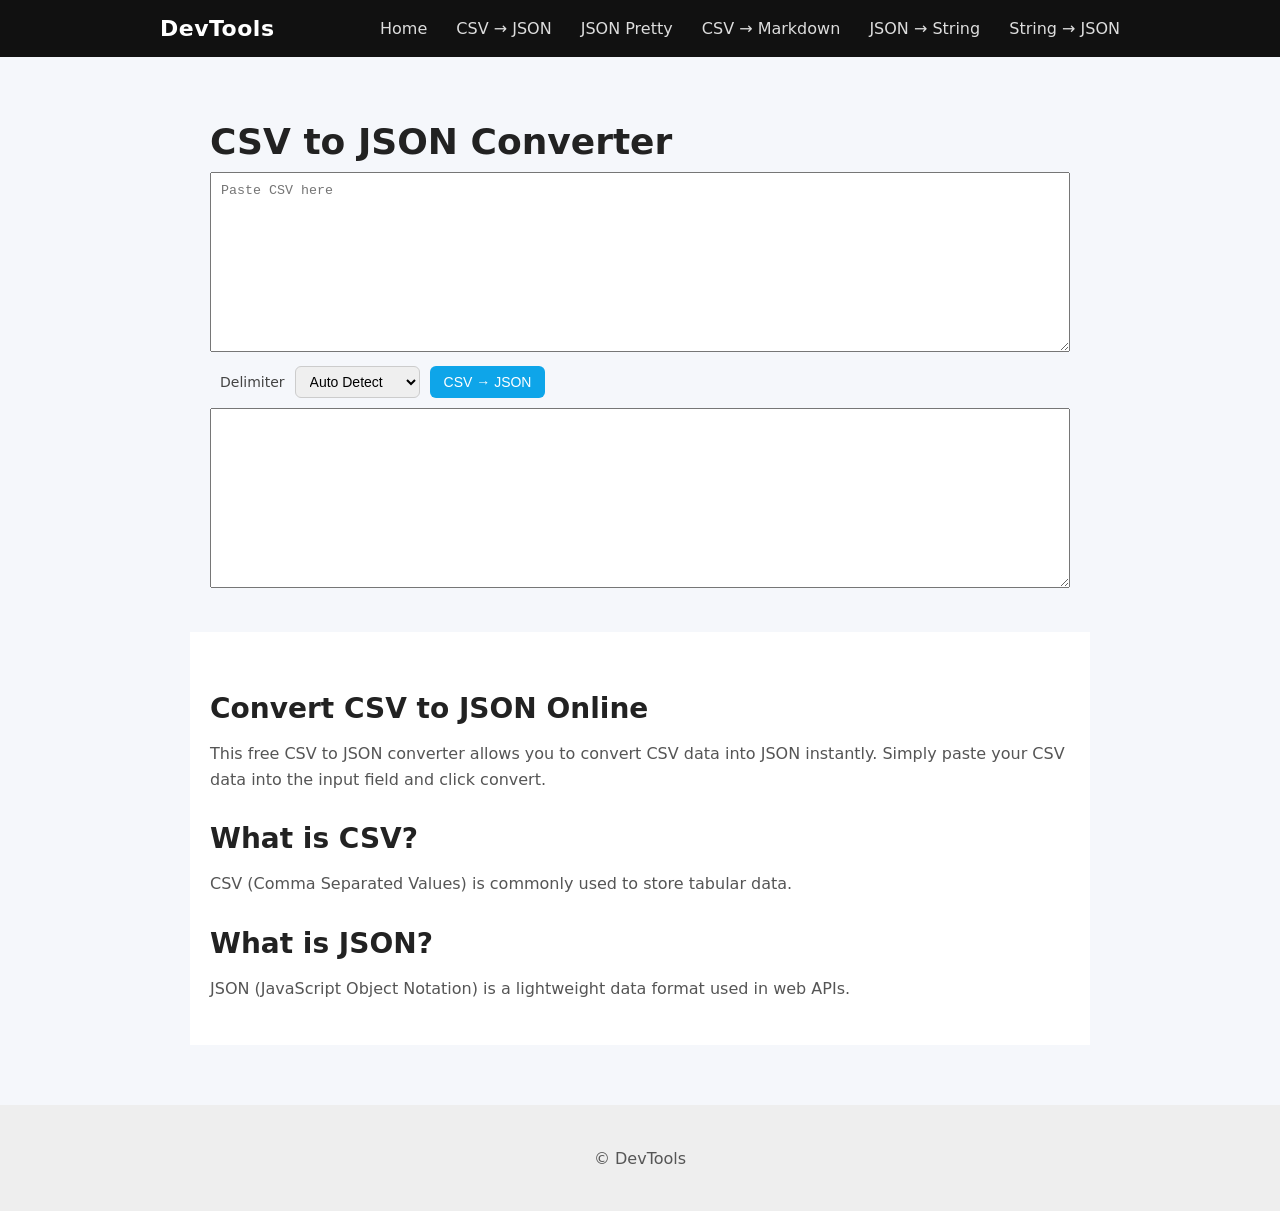
==== csv-to-json.html @ f338ef00 "fix layout" ====
<!DOCTYPE html>
<html lang="en">

<head>

    <meta charset="UTF-8">
    <meta name="viewport" content="width=device-width, initial-scale=1.0">

    <title>CSV to JSON Converter Online</title>

    <meta name="description" content="Convert CSV to JSON instantly with this free online CSV to JSON converter.">

    <link rel="stylesheet" href="style.css">

</head>

<body>

    <header class="header">
        <div class="nav-container">

            <div class="logo"><a href="/">DevTools</a></div>

            <nav class="menu">
                <a href="/">Home</a>
                <a href="/csv-to-json.html">CSV → JSON</a>
                <a href="/json-pretty.html">JSON Pretty</a>
                <a href="/csv-to-markdown.html">CSV → Markdown</a>
                <a href="/json-to-string.html">JSON → String</a>
                <a href="/string-to-json.html">String → JSON</a>
            </nav>

        </div>
    </header>

    <main class="container">

        <h1>CSV to JSON Converter</h1>

        <textarea id="input" placeholder="Paste CSV here"></textarea>
        <div class="toolbar">

            <label>Delimiter</label>

            <select id="delimiter">
                <option value="auto">Auto Detect</option>
                <option value=",">Comma (,)</option>
                <option value=";">Semicolon (;)</option>
                <option value="\t">Tab</option>
                <option value="space">Space</option>
            </select>

            <button onclick="convert()">CSV → JSON</button>
        </div>

        <textarea id="output"></textarea>

    </main>

    <article class="seo">

        <h2>Convert CSV to JSON Online</h2>

        <p>
            This free CSV to JSON converter allows you to convert CSV data into JSON instantly.
            Simply paste your CSV data into the input field and click convert.
        </p>

        <h2>What is CSV?</h2>

        <p>
            CSV (Comma Separated Values) is commonly used to store tabular data.
        </p>

        <h2>What is JSON?</h2>

        <p>
            JSON (JavaScript Object Notation) is a lightweight data format used in web APIs.
        </p>

    </article>

    <footer class="footer">

        <p>© DevTools</p>

    </footer>

    <script src="script.js"></script>

</body>

</html>
---- style.css ----
* {
    box-sizing: border-box;
}

body {
    font-family: system-ui, -apple-system, Segoe UI, Roboto, Arial;
    margin: 0;
    background: #f5f7fb;
    color: #222;

    display: flex;
    flex-direction: column;
    min-height: 100vh;
}

.toolbar {
    display: flex;
    gap: 10px;
    align-items: center;
    margin: 10px;
}

textarea {
    width: 100%;
    height: 180px;
    padding: 10px;
    font-family: monospace;
}

.tools {
    display: flex;
    gap: 20px;
}

.group {
    background: white;
    padding: 15px;
    border-radius: 6px;
    flex: 1;
}

.group-title {
    font-weight: bold;
    display: block;
    margin-bottom: 10px;
}

button {
    padding: 8px 14px;
    font-size: 14px;
    font-weight: 500;

    background: #0ea5e9;
    color: white;

    border: none;
    border-radius: 6px;

    cursor: pointer;

    transition: all 0.2s;
}

button:hover {
    background: #0284c7;
}

button:active {
    transform: scale(0.97);
}

button:disabled {
    background: #ccc;
    cursor: not-allowed;
}

.file-btn {
    background: #0077ff;
    color: white;
    padding: 8px 12px;
    cursor: pointer;
}

.actions {
    margin-top: 10px;
}

.seo {
    max-width: 900px;
    margin: auto;
    padding: 30px 20px;
    background: white;
}


.container {
    flex: 1;
    max-width: 1000px;
    min-width: 900px;
    margin: auto;
    padding: 40px 20px;
}

h1 {
    font-size: 36px;
    margin-bottom: 10px;
    font-weight: 700;
}

h2 {
    font-size: 28px;
    margin-top: 30px;
    margin-bottom: 12px;
    font-weight: 600;
}

h3 {
    font-size: 22px;
    margin-top: 24px;
    margin-bottom: 10px;
    font-weight: 600;
}

h4 {
    font-size: 18px;
    margin-top: 20px;
    margin-bottom: 8px;
    font-weight: 600;
}

h5 {
    font-size: 16px;
    margin-top: 16px;
    margin-bottom: 6px;
}

h6 {
    font-size: 14px;
    margin-top: 14px;
    margin-bottom: 6px;
    color: #666;
}

p {
    color: #555;
    line-height: 1.6;
    margin-bottom: 14px;
}

label {
    font-size: 14px;
    font-weight: 500;
    color: #444;
}

select {
    padding: 6px 10px;
    border-radius: 6px;
    border: 1px solid #ccc;
    font-size: 14px;
}

.tool-list {
    margin-top: 30px;
    display: grid;
    grid-template-columns: repeat(3, 1fr);
    gap: 20px;
}

.tool-card {
    background: white;
    border-radius: 8px;
    padding: 20px;
    box-shadow: 0 4px 10px rgba(0, 0, 0, 0.05);
    transition: 0.2s;
}

.tool-card:hover {
    transform: translateY(-3px);
    box-shadow: 0 6px 15px rgba(0, 0, 0, 0.1);
}

.tool-card a {
    text-decoration: none;
    font-weight: 600;
    color: #333;
}

.tool-card p {
    font-size: 14px;
    margin-top: 6px;
}

.footer {
    margin-top: 60px;
    text-align: center;
    padding: 25px;
    background: #eee;
    color: #555;
}


.header {
    background: #111;
    position: sticky;
    top: 0;
    overflow: hidden;
    
}

.nav-container {
    max-width: 1000px;
    margin: auto;
    padding: 16px 20px;
    
    display: flex;
    justify-content: space-between;
    align-items: center;
}

.logo {
    font-size: 22px;
    font-weight: 700;
    color: white;
}

.logo a{
    font-size:22px;
    font-weight:700;
    text-decoration:none;
    color:white;
    letter-spacing:0.5px;
}

.logo a:hover{
    opacity:0.9;
}

.menu a {
    color: #ddd;
    text-decoration: none;
    margin-left: 24px;
    font-size: 16px;
}

.menu a:hover {
    color: white;
}

@media (max-width: 600px) {
    .tool-list {
        grid-template-columns: 1fr;
    }
}
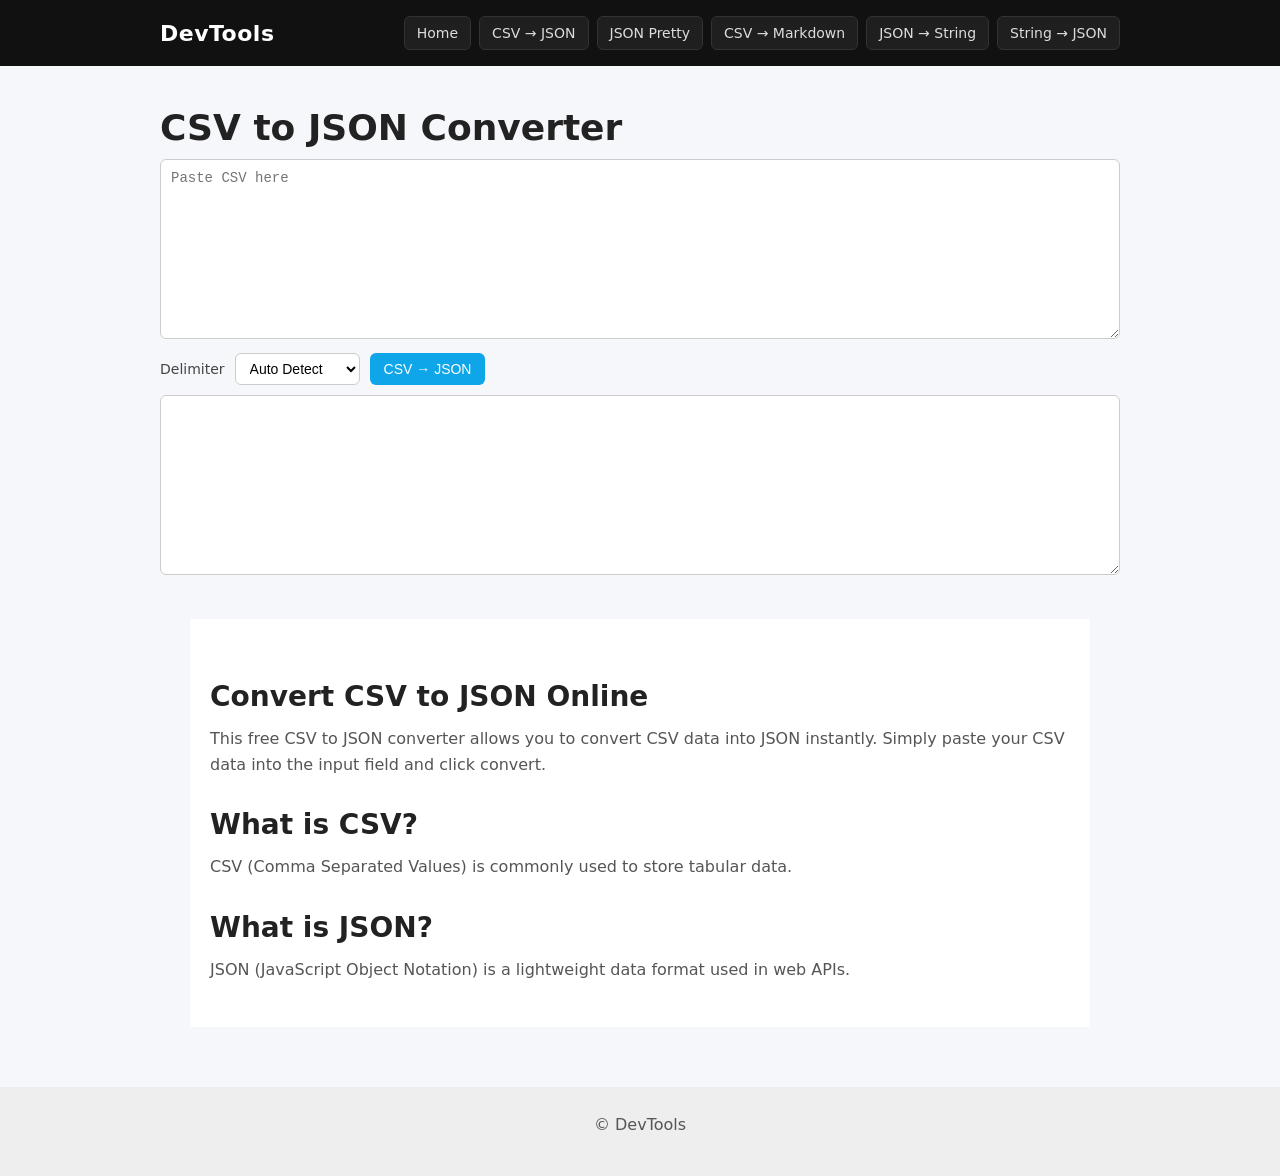
==== commit 484dd982: "fix responsive nav bar" ====
--- a/csv-to-json.html
+++ b/csv-to-json.html
@@ -19,15 +19,21 @@
     <header class="header">
         <div class="nav-container">
 
-            <div class="logo"><a href="/">DevTools</a></div>
+            <div class="logo">
+                <a href="./">DevTools</a>
+            </div>
 
-            <nav class="menu">
-                <a href="/">Home</a>
-                <a href="/csv-to-json.html">CSV → JSON</a>
-                <a href="/json-pretty.html">JSON Pretty</a>
-                <a href="/csv-to-markdown.html">CSV → Markdown</a>
-                <a href="/json-to-string.html">JSON → String</a>
-                <a href="/string-to-json.html">String → JSON</a>
+            <button class="menu-toggle" id="menuToggle" aria-label="Toggle menu">
+                ☰
+            </button>
+
+            <nav class="menu" id="menu">
+                <a href="./">Home</a>
+                <a href="csv-to-json.html">CSV → JSON</a>
+                <a href="json-pretty.html">JSON Pretty</a>
+                <a href="csv-to-markdown.html">CSV → Markdown</a>
+                <a href="json-to-string.html">JSON → String</a>
+                <a href="string-to-json.html">String → JSON</a>
             </nav>
 
         </div>
@@ -87,6 +93,7 @@
     </footer>
 
     <script src="script.js"></script>
+    <script src="nav-bar.js"></script>
 
 </body>
 
--- a/style.css
+++ b/style.css
@@ -2,51 +2,336 @@
     box-sizing: border-box;
 }
 
+html {
+    width: 100%;
+    overflow-x: hidden;
+}
+
 body {
-    font-family: system-ui, -apple-system, Segoe UI, Roboto, Arial;
+    width: 100%;
+    min-height: 100vh;
+
     margin: 0;
+
+    font-family: system-ui, -apple-system, BlinkMacSystemFont, "Segoe UI",
+        Roboto, Arial, sans-serif;
+
     background: #f5f7fb;
     color: #222;
 
     display: flex;
     flex-direction: column;
-    min-height: 100vh;
-}
+}
+
+/* =========================
+   HEADER
+========================= */
+
+.header {
+    width: 100%;
+
+    background: #111;
+
+    position: sticky;
+    top: 0;
+
+    z-index: 100;
+}
+
+.nav-container {
+    width: 100%;
+    max-width: 1000px;
+
+    margin: 0 auto;
+    padding: 16px 20px;
+
+    display: flex;
+    align-items: center;
+    justify-content: space-between;
+
+    gap: 30px;
+}
+
+.logo {
+    flex-shrink: 0;
+}
+
+.logo a {
+    font-size: 22px;
+    font-weight: 700;
+
+    text-decoration: none;
+    color: white;
+
+    letter-spacing: 0.5px;
+}
+
+.logo a:hover {
+    opacity: 0.9;
+}
+
+/* =========================
+   NAVIGATION
+========================= */
+
+.menu {
+    display: flex;
+    align-items: center;
+    justify-content: flex-end;
+
+    gap: 8px;
+}
+
+.menu a {
+    display: inline-flex;
+    align-items: center;
+    justify-content: center;
+
+    padding: 8px 12px;
+
+    color: #ddd;
+    background: #1f1f1f;
+
+    border: 1px solid #333;
+    border-radius: 6px;
+
+    text-decoration: none;
+
+    font-size: 14px;
+    font-weight: 500;
+
+    white-space: nowrap;
+
+    transition:
+        background 0.2s,
+        border-color 0.2s,
+        color 0.2s,
+        transform 0.2s;
+}
+
+.menu a:hover {
+    color: white;
+    background: #2a2a2a;
+    border-color: #555;
+
+    transform: translateY(-1px);
+}
+
+.menu a:active {
+    transform: translateY(0);
+}
+
+/* =========================
+   HAMBURGER
+========================= */
+
+.menu-toggle {
+    display: none;
+
+    padding: 6px 10px;
+
+    background: transparent;
+    color: white;
+
+    border: 1px solid #444;
+    border-radius: 6px;
+
+    font-size: 22px;
+    line-height: 1;
+
+    cursor: pointer;
+
+    transition:
+        background 0.2s,
+        border-color 0.2s;
+}
+
+.menu-toggle:hover {
+    background: #222;
+    border-color: #666;
+}
+
+/* =========================
+   MAIN CONTAINER
+========================= */
+
+.container {
+    width: 100%;
+    max-width: 1000px;
+
+    min-width: 0;
+
+    margin: 0 auto;
+    padding: 40px 20px;
+
+    flex: 1;
+}
+
+/* =========================
+   TYPOGRAPHY
+========================= */
+
+h1 {
+    font-size: 36px;
+    line-height: 1.2;
+
+    margin-top: 0;
+    margin-bottom: 10px;
+
+    font-weight: 700;
+}
+
+h2 {
+    font-size: 28px;
+    line-height: 1.25;
+
+    margin-top: 30px;
+    margin-bottom: 12px;
+
+    font-weight: 600;
+}
+
+h3 {
+    font-size: 22px;
+    line-height: 1.3;
+
+    margin-top: 24px;
+    margin-bottom: 10px;
+
+    font-weight: 600;
+}
+
+h4 {
+    font-size: 18px;
+    line-height: 1.35;
+
+    margin-top: 20px;
+    margin-bottom: 8px;
+
+    font-weight: 600;
+}
+
+h5 {
+    font-size: 16px;
+    line-height: 1.4;
+
+    margin-top: 16px;
+    margin-bottom: 6px;
+}
+
+h6 {
+    font-size: 14px;
+    line-height: 1.4;
+
+    margin-top: 14px;
+    margin-bottom: 6px;
+
+    color: #666;
+}
+
+p {
+    color: #555;
+
+    line-height: 1.6;
+
+    margin-top: 0;
+    margin-bottom: 14px;
+
+    overflow-wrap: break-word;
+}
+
+label {
+    font-size: 14px;
+    font-weight: 500;
+
+    color: #444;
+}
+
+/* =========================
+   FORM
+========================= */
+
+textarea {
+    width: 100%;
+    min-width: 0;
+
+    height: 180px;
+
+    padding: 10px;
+
+    font-family: monospace;
+    font-size: 14px;
+
+    border: 1px solid #ccc;
+    border-radius: 6px;
+
+    resize: vertical;
+}
+
+select {
+    max-width: 100%;
+
+    padding: 6px 10px;
+
+    border-radius: 6px;
+    border: 1px solid #ccc;
+
+    font-size: 14px;
+
+    background: white;
+}
+
+/* =========================
+   TOOLBAR
+========================= */
 
 .toolbar {
+    width: 100%;
+
     display: flex;
+    flex-wrap: wrap;
+    align-items: center;
+
     gap: 10px;
-    align-items: center;
-    margin: 10px;
-}
-
-textarea {
-    width: 100%;
-    height: 180px;
-    padding: 10px;
-    font-family: monospace;
+
+    margin: 10px 0;
 }
 
 .tools {
+    width: 100%;
+
     display: flex;
+
     gap: 20px;
 }
 
 .group {
+    min-width: 0;
+
+    flex: 1;
+
     background: white;
+
     padding: 15px;
+
     border-radius: 6px;
-    flex: 1;
 }
 
 .group-title {
     font-weight: bold;
+
     display: block;
+
     margin-bottom: 10px;
 }
+
+/* =========================
+   BUTTONS
+========================= */
 
 button {
     padding: 8px 14px;
+
     font-size: 14px;
     font-weight: 500;
 
@@ -58,7 +343,9 @@
 
     cursor: pointer;
 
-    transition: all 0.2s;
+    transition:
+        background 0.2s,
+        transform 0.2s;
 }
 
 button:hover {
@@ -71,184 +358,361 @@
 
 button:disabled {
     background: #ccc;
+
     cursor: not-allowed;
 }
 
 .file-btn {
     background: #0077ff;
     color: white;
+
     padding: 8px 12px;
+
     cursor: pointer;
 }
 
 .actions {
     margin-top: 10px;
-}
+
+    display: flex;
+    flex-wrap: wrap;
+
+    gap: 10px;
+}
+
+/* =========================
+   SEO
+========================= */
 
 .seo {
+    width: 100%;
     max-width: 900px;
-    margin: auto;
+
+    margin: 0 auto;
     padding: 30px 20px;
+
     background: white;
 }
 
-
-.container {
-    flex: 1;
-    max-width: 1000px;
-    min-width: 900px;
-    margin: auto;
-    padding: 40px 20px;
-}
-
-h1 {
-    font-size: 36px;
-    margin-bottom: 10px;
-    font-weight: 700;
-}
-
-h2 {
-    font-size: 28px;
+/* =========================
+   TOOL LIST
+========================= */
+
+.tool-list {
+    width: 100%;
+
     margin-top: 30px;
-    margin-bottom: 12px;
-    font-weight: 600;
-}
-
-h3 {
-    font-size: 22px;
-    margin-top: 24px;
-    margin-bottom: 10px;
-    font-weight: 600;
-}
-
-h4 {
-    font-size: 18px;
-    margin-top: 20px;
-    margin-bottom: 8px;
-    font-weight: 600;
-}
-
-h5 {
-    font-size: 16px;
-    margin-top: 16px;
-    margin-bottom: 6px;
-}
-
-h6 {
-    font-size: 14px;
-    margin-top: 14px;
-    margin-bottom: 6px;
-    color: #666;
-}
-
-p {
-    color: #555;
-    line-height: 1.6;
-    margin-bottom: 14px;
-}
-
-label {
-    font-size: 14px;
-    font-weight: 500;
-    color: #444;
-}
-
-select {
-    padding: 6px 10px;
-    border-radius: 6px;
-    border: 1px solid #ccc;
-    font-size: 14px;
-}
-
-.tool-list {
-    margin-top: 30px;
+
     display: grid;
-    grid-template-columns: repeat(3, 1fr);
+
+    grid-template-columns: repeat(3, minmax(0, 1fr));
+
     gap: 20px;
 }
 
 .tool-card {
+    display: block;
+
+    min-width: 0;
+
+    padding: 20px;
+
     background: white;
+
     border-radius: 8px;
-    padding: 20px;
+
+    color: inherit;
+    text-decoration: none;
+
     box-shadow: 0 4px 10px rgba(0, 0, 0, 0.05);
-    transition: 0.2s;
+
+    cursor: pointer;
+
+    transition:
+        transform 0.2s,
+        box-shadow 0.2s;
 }
 
 .tool-card:hover {
     transform: translateY(-3px);
+
     box-shadow: 0 6px 15px rgba(0, 0, 0, 0.1);
 }
 
-.tool-card a {
-    text-decoration: none;
+.tool-title {
     font-weight: 600;
+
     color: #333;
 }
 
 .tool-card p {
     font-size: 14px;
+
     margin-top: 6px;
 }
 
+/* =========================
+   FOOTER
+========================= */
+
 .footer {
+    width: 100%;
+
     margin-top: 60px;
+
     text-align: center;
+
     padding: 25px;
+
     background: #eee;
+
     color: #555;
 }
 
-
-.header {
-    background: #111;
-    position: sticky;
-    top: 0;
-    overflow: hidden;
-    
-}
-
-.nav-container {
-    max-width: 1000px;
-    margin: auto;
-    padding: 16px 20px;
-    
-    display: flex;
-    justify-content: space-between;
-    align-items: center;
-}
-
-.logo {
-    font-size: 22px;
-    font-weight: 700;
-    color: white;
-}
-
-.logo a{
-    font-size:22px;
-    font-weight:700;
-    text-decoration:none;
-    color:white;
-    letter-spacing:0.5px;
-}
-
-.logo a:hover{
-    opacity:0.9;
-}
-
-.menu a {
-    color: #ddd;
-    text-decoration: none;
-    margin-left: 24px;
-    font-size: 16px;
-}
-
-.menu a:hover {
-    color: white;
-}
+/* =========================
+   TABLET
+========================= */
+
+@media (max-width: 900px) {
+    .nav-container {
+        align-items: flex-start;
+    }
+
+    .menu {
+        gap: 6px;
+    }
+
+    .menu a {
+        padding: 7px 9px;
+
+        font-size: 13px;
+    }
+
+    .container {
+        padding: 32px 20px;
+    }
+
+    .tool-list {
+        grid-template-columns: repeat(2, minmax(0, 1fr));
+    }
+}
+
+/* =========================
+   MOBILE
+========================= */
 
 @media (max-width: 600px) {
+    /* Header */
+
+    .nav-container {
+        padding: 12px 16px;
+
+        display: grid;
+
+        grid-template-columns: 1fr auto;
+
+        gap: 0;
+    }
+
+    .logo {
+        text-align: left;
+    }
+
+    .logo a {
+        font-size: 20px;
+    }
+
+    /* Show hamburger */
+
+    .menu-toggle {
+        display: block;
+    }
+
+    /* Hide menu */
+
+    .menu {
+        display: none;
+
+        grid-column: 1 / -1;
+
+        width: 100%;
+
+        margin-top: 12px;
+        padding-top: 12px;
+
+        border-top: 1px solid #333;
+
+        flex-direction: column;
+        align-items: stretch;
+
+        gap: 8px;
+    }
+
+    /* Show menu */
+
+    .menu.active {
+        display: flex;
+    }
+
+    /* Mobile nav buttons */
+
+    .menu a {
+        display: flex;
+
+        width: 100%;
+
+        padding: 11px 12px;
+
+        font-size: 15px;
+
+        justify-content: flex-start;
+
+        background: #1a1a1a;
+
+        border: 1px solid #333;
+        border-radius: 6px;
+    }
+
+    .menu a:hover {
+        background: #2a2a2a;
+        border-color: #555;
+
+        transform: none;
+    }
+
+    /* Container */
+
+    .container {
+        padding: 24px 16px;
+    }
+
+    /* Typography */
+
+    h1 {
+        font-size: 30px;
+    }
+
+    h2 {
+        font-size: 24px;
+    }
+
+    h3 {
+        font-size: 20px;
+    }
+
+    /* Tools */
+
+    .tools {
+        flex-direction: column;
+
+        gap: 15px;
+    }
+
+    .group {
+        width: 100%;
+
+        padding: 14px;
+    }
+
+    /* Toolbar */
+
+    .toolbar {
+        gap: 8px;
+    }
+
+    .toolbar button,
+    .toolbar .file-btn {
+        flex: 1;
+    }
+
+    /* Textarea */
+
+    textarea {
+        height: 160px;
+
+        font-size: 13px;
+    }
+
+    /* Tool cards */
+
     .tool-list {
         grid-template-columns: 1fr;
-    }
-}
+
+        gap: 15px;
+    }
+
+    .tool-card {
+        padding: 18px;
+    }
+
+    /* SEO */
+
+    .seo {
+        padding: 24px 16px;
+    }
+
+    /* Footer */
+
+    .footer {
+        margin-top: 40px;
+
+        padding: 20px 16px;
+    }
+}
+
+/* =========================
+   SMALL MOBILE
+========================= */
+
+@media (max-width: 400px) {
+    .nav-container {
+        padding: 12px;
+    }
+
+    .logo a {
+        font-size: 19px;
+    }
+
+    .menu a {
+        font-size: 14px;
+
+        padding: 10px 12px;
+    }
+
+    .container {
+        padding: 20px 12px;
+    }
+
+    h1 {
+        font-size: 27px;
+    }
+
+    h2 {
+        font-size: 22px;
+    }
+
+    /* Toolbar */
+
+    .toolbar {
+        flex-direction: column;
+
+        align-items: stretch;
+    }
+
+    .toolbar button,
+    .toolbar .file-btn {
+        width: 100%;
+
+        flex: none;
+    }
+
+    /* Actions */
+
+    .actions {
+        flex-direction: column;
+    }
+
+    .actions button {
+        width: 100%;
+    }
+}
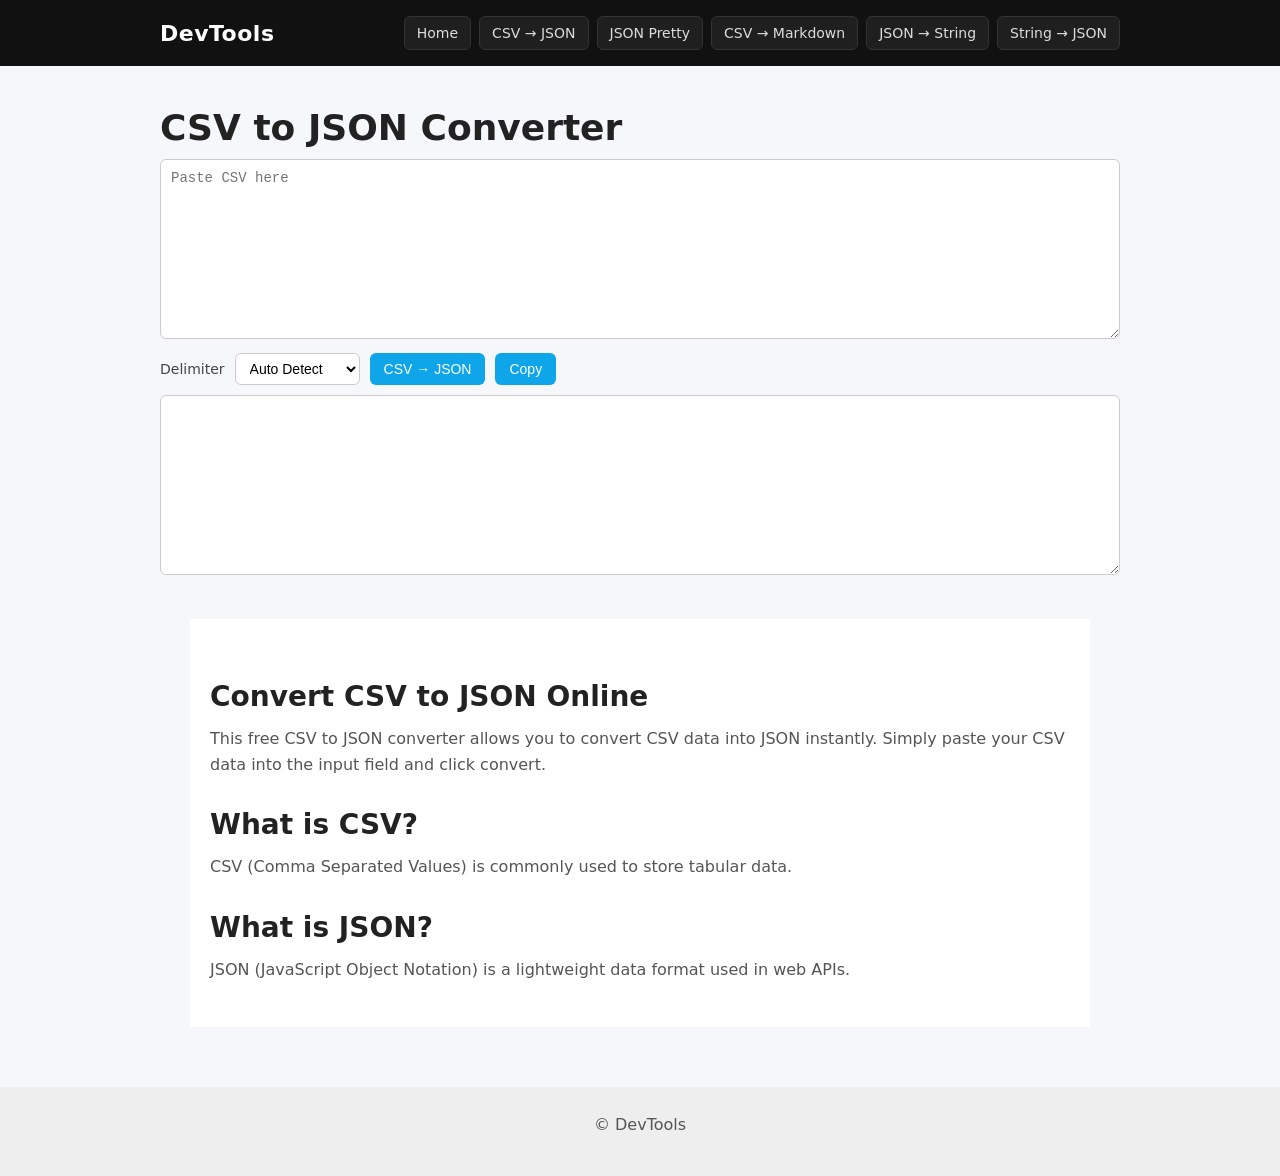
==== commit 77e4b195: "add copy output" ====
--- a/csv-to-json.html
+++ b/csv-to-json.html
@@ -57,6 +57,7 @@
             </select>
 
             <button onclick="convert()">CSV → JSON</button>
+            <button onclick="copyOutput()" class="copy-btn">Copy</button>
         </div>
 
         <textarea id="output"></textarea>
